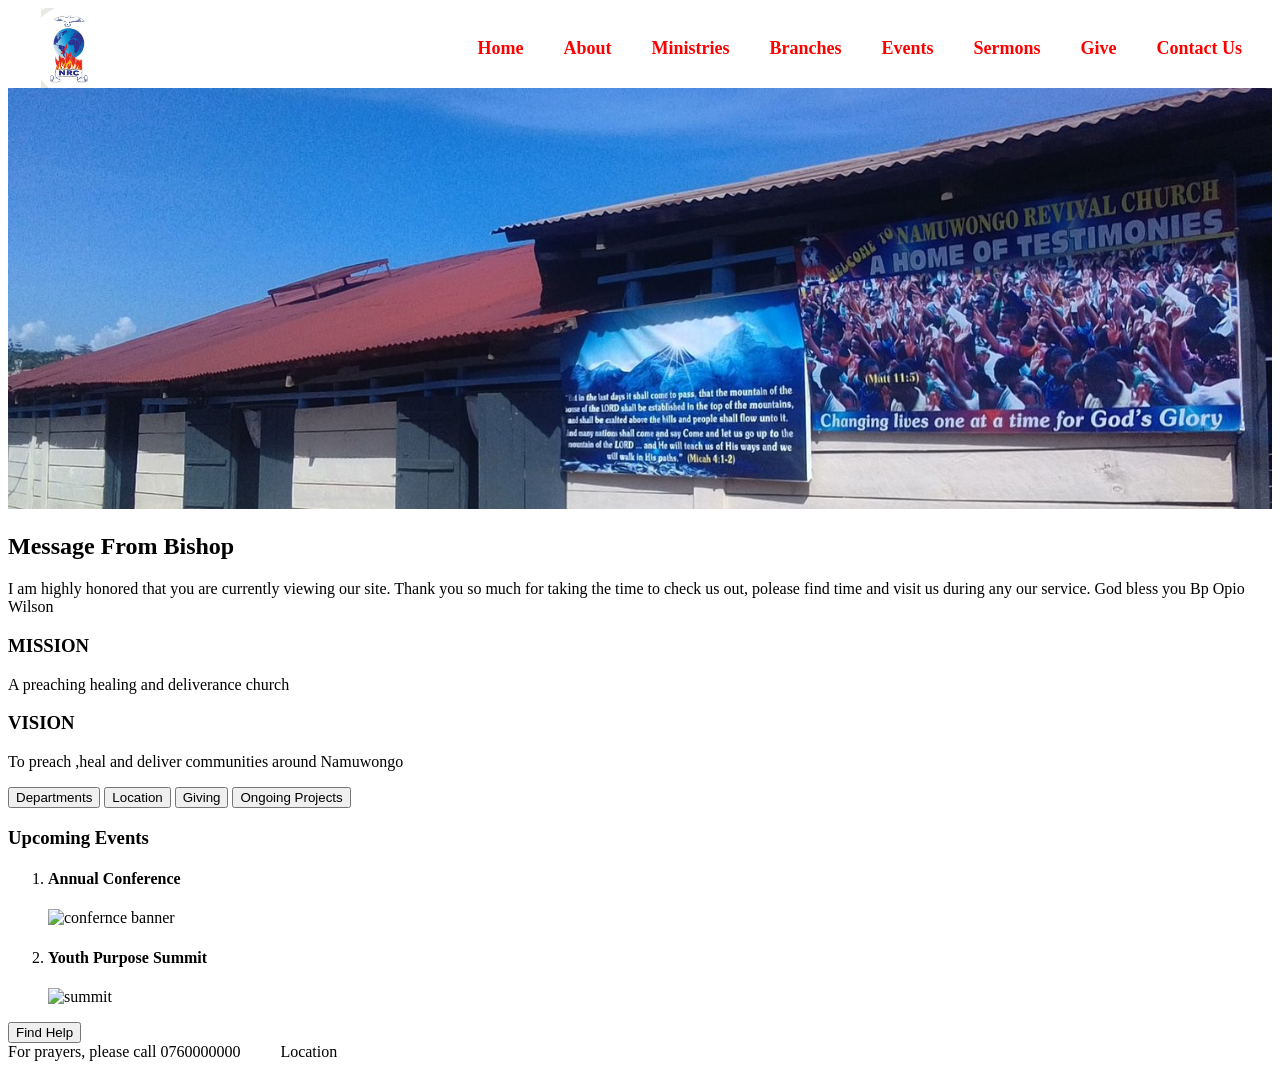
==== index.html @ 1cd3a107 "Initial NRC website" ====
<!doctype html>
<html lang="en">
  <head>
    <meta charset="UTF-8" />
    <meta name="viewport" content="width=device-width, initial-scale=1.0" />
    <title>Evangelical Revival Uganda</title>
    <link rel="stylesheet" href="style.css" />
  </head>
  <body>
    <div class="navigation-bar">
     <img class="logo" src="logo.jpeg" alt="church_logo" />
    <nav>
      <ul>
      <li>
        <a href="placeHolder">Home</a>
      </li>
      <li>
        <a href="placeHolder">About</a>
      </li>
       <li>
        <a href="placeHolder">Ministries</a>
      </li>
       <li>
        <a href="placeHolder">Branches</a>
      </li>
       <li>
        <a href="placeHolder">Events</a>
      </li>
       <li>
        <a href="placeHolder">Sermons</a>
      </li>
      <li>
        <a href="placeHolder">Give</a>
      </li>
       <li>
        <a href="placeHolder">Contact Us</a>
      </li>
      </ul>
    </nav>
  </div>
    <img class="church-banner" src="church.jpeg" alt="Church premises" />
    <h2>Message From Bishop</h2>
    <p>
      I am highly honored that you are currently viewing our site. Thank you so
      much for taking the time to check us out, polease find time and visit us
      during any our service. God bless you Bp Opio Wilson
    </p>
    <h3>MISSION</h3>
    <p>A preaching healing and deliverance church</p>
    <h3>VISION</h3>
    <p>To preach ,heal and deliver communities around Namuwongo</p>

    <a href= "departments.html"><button>Departments</button></a>
    <button>Location</button>
    <button >Giving</button>
    <button>Ongoing Projects</button>

    <h3>Upcoming Events</h3>
    <ol>
      <li><h4>Annual Conference</h4></li>
      <img class="conference" src="placeHolder" alt="confernce banner" />
      <li><h4>Youth Purpose Summit</h4></li>
      <img class="summit" src="placeholder" alt="summit" />
    </ol>
    <button class="help">Find Help</button>
    <ul>
    <li>For prayers, please call 0760000000</li>
    <li>Location</li>

  </body>
</html>
---- style.css ----
.navigation-bar {
  display: flex;
  flex-direction: raw;
  font-weight: bold;
  font-size: 18px;
  justify-content: space-between;
  padding-right: 30px;
}

.church-banner {
  width: 100%;
  height: auto;
  object-fit: cover;
}
.logo {
  width: 80px;
  height: 80px;
  object-fit: contain;
  padding-left: 20px;
}
.youth {
  height: 10%;
  width: 10%;
}

nav {
  display: flex;
  justify-content: center;
  align-items: center;
}

ul {
  display: flex;
  list-style: none;
  gap: 40px;
  margin: 0;
  padding: 0;
}

a {
  text-decoration: none;
  color: red;
}
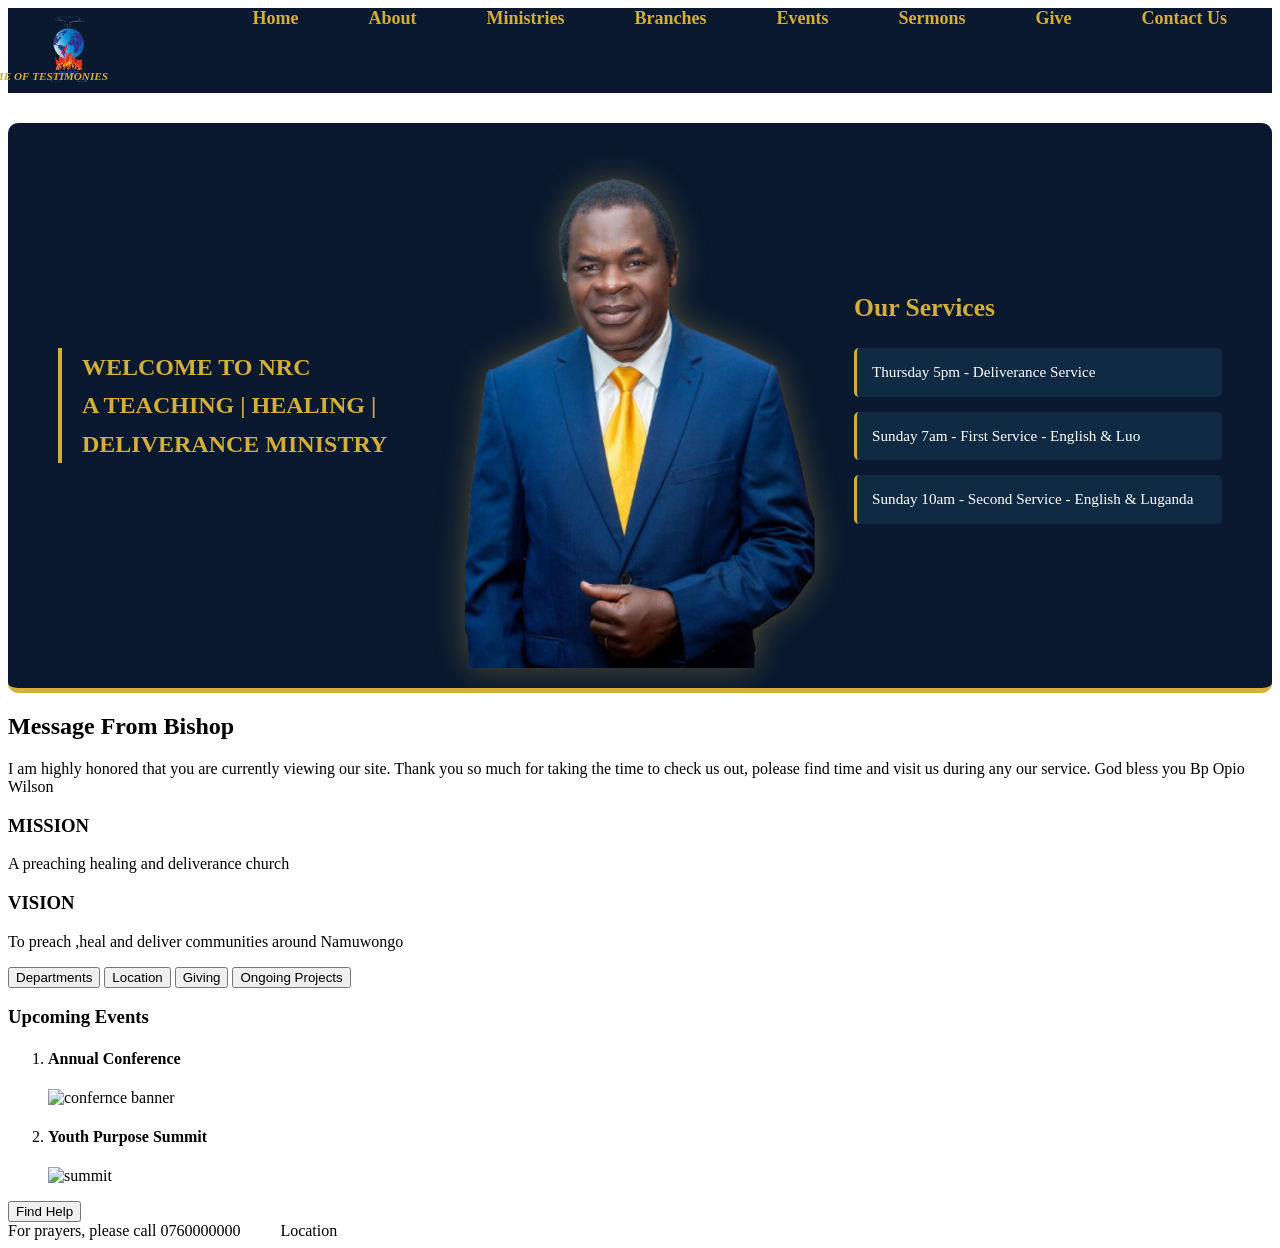
==== commit c20ad157: "Hero section" ====
--- a/index.html
+++ b/index.html
@@ -8,7 +8,10 @@
   </head>
   <body>
     <div class="navigation-bar">
-     <img class="logo" src="logo.jpeg" alt="church_logo" />
+      <div class="brand">
+     <img class="logo" src="logo-removebg.png" alt="church_logo" />
+     <P class="motto"> HOME OF TESTIMONIES</P>
+      </div>
     <nav>
       <ul>
       <li>
@@ -38,7 +41,18 @@
       </ul>
     </nav>
   </div>
-    <img class="church-banner" src="church.jpeg" alt="Church premises" />
+  <section class="hero">
+    <P class="welcome-message">WELCOME TO NRC <br>
+      A TEACHING | HEALING |<br> DELIVERANCE MINISTRY
+    </P>
+    <img class="bishop" src="Bp-removebg.png" alt="Lead Pastor" />
+    <section class="services">
+    <h2>Our Services</h2>
+    <p> Thursday 5pm - Deliverance Service</p>
+    <p>Sunday 7am - First Service - English & Luo</p>
+    <p>Sunday 10am - Second Service - English & Luganda</p>
+    </section>
+  </section>
     <h2>Message From Bishop</h2>
     <p>
       I am highly honored that you are currently viewing our site. Thank you so
--- a/style.css
+++ b/style.css
@@ -1,3 +1,17 @@
+.brand {
+  position: relative;
+  display: inline-block;
+}
+
+.motto {
+  position: absolute;
+  bottom: 0;
+  right: 0;
+  color: #d4af37;
+  font-size: 0.7rem;
+  font-style: italic;
+  white-space: nowrap;
+}
 .navigation-bar {
   display: flex;
   flex-direction: raw;
@@ -5,12 +19,66 @@
   font-size: 18px;
   justify-content: space-between;
   padding-right: 30px;
+  background-color: #0a192f;
+  margin-bottom: 30px;
+}
+.navigation-bar a {
+  color: #d4af37;
+  text-decoration: none;
+  padding: 10px 15px;
+  font-weight: bold;
+  transition: 0.3s;
+}
+.navigation-bar a:hover {
+  color: #ffffff;
+}
+navigation-bar a.active {
+  color: #d4af37;
+  border-bottom: 2px solid #d4af37;
+}
+.hero {
+  display: grid;
+  grid-template-columns: 1fr 1fr 1fr;
+  align-items: center;
+  background-color: #0a192f;
+  border-radius: 10px;
+  padding: 20px 50px;
+  gap: 30px;
+  border-bottom: 5px solid #d4af37;
+}
+.bishop {
+  justify-self: center;
+  width: 350px;
+  height: auto;
+  filter: drop-shadow(0 0 15px rgba(212, 175, 55, 0.35));
 }
 
-.church-banner {
-  width: 100%;
-  height: auto;
-  object-fit: cover;
+.welcome-message {
+  padding-left: 20px;
+  color: #d4af37;
+  font-family: Georgia, "Times New Roman", serif;
+  font-size: 1.5rem;
+  font-weight: bold;
+  line-height: 1.6;
+  border-left: 4px solid #d4af37;
+}
+.services {
+  padding: 10px 0;
+}
+.services h2 {
+  color: #d4af37;
+  font-size: 1.6rem;
+  margin-bottom: 25px;
+}
+.services p {
+  color: #ffffff;
+  font-size: 0.95rem;
+  line-height: 1.6;
+  margin-bottom: 15px;
+  padding: 12px 15px;
+  background-color: #112a43;
+  border-left: 3px solid #d4af37;
+  border-radius: 5px;
 }
 .logo {
   width: 80px;
@@ -23,12 +91,6 @@
   width: 10%;
 }
 
-nav {
-  display: flex;
-  justify-content: center;
-  align-items: center;
-}
-
 ul {
   display: flex;
   list-style: none;
@@ -36,8 +98,3 @@
   margin: 0;
   padding: 0;
 }
-
-a {
-  text-decoration: none;
-  color: red;
-}
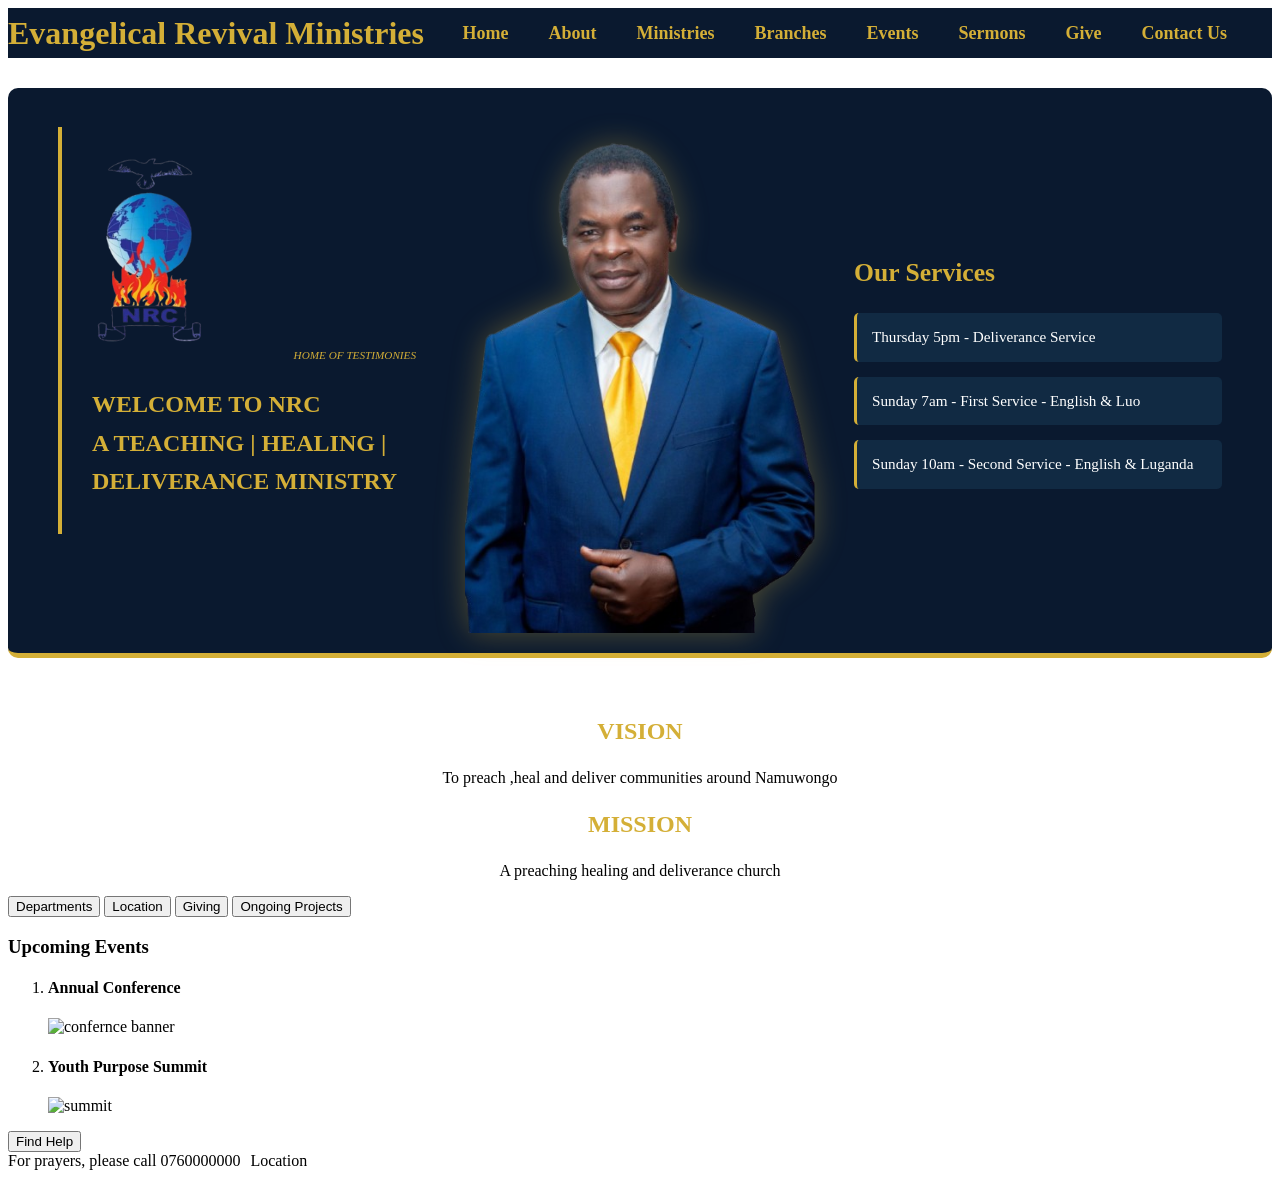
==== commit 19267ec1: "Hero update" ====
--- a/index.html
+++ b/index.html
@@ -9,8 +9,8 @@
   <body>
     <div class="navigation-bar">
       <div class="brand">
-     <img class="logo" src="logo-removebg.png" alt="church_logo" />
-     <P class="motto"> HOME OF TESTIMONIES</P>
+        <h1>Evangelical Revival Ministries</h1>
+     
       </div>
     <nav>
       <ul>
@@ -42,9 +42,15 @@
     </nav>
   </div>
   <section class="hero">
+    <section class="welcome-area">
+      <div class="logo-motto">
+    <img class="logo" src="logo-removebg.png" alt="church_logo" />
+    <P class="motto"> HOME OF TESTIMONIES</P>
+      </div>
     <P class="welcome-message">WELCOME TO NRC <br>
       A TEACHING | HEALING |<br> DELIVERANCE MINISTRY
     </P>
+  </section>
     <img class="bishop" src="Bp-removebg.png" alt="Lead Pastor" />
     <section class="services">
     <h2>Our Services</h2>
@@ -53,17 +59,12 @@
     <p>Sunday 10am - Second Service - English & Luganda</p>
     </section>
   </section>
-    <h2>Message From Bishop</h2>
-    <p>
-      I am highly honored that you are currently viewing our site. Thank you so
-      much for taking the time to check us out, polease find time and visit us
-      during any our service. God bless you Bp Opio Wilson
-    </p>
+   <section class="vision-mission">
+    <h3>VISION</h3>
+    <p>To preach ,heal and deliver communities around Namuwongo</p>
     <h3>MISSION</h3>
     <p>A preaching healing and deliverance church</p>
-    <h3>VISION</h3>
-    <p>To preach ,heal and deliver communities around Namuwongo</p>
-
+   </section>
     <a href= "departments.html"><button>Departments</button></a>
     <button>Location</button>
     <button >Giving</button>
--- a/style.css
+++ b/style.css
@@ -1,3 +1,6 @@
+body {
+  /* background-color: #0a192f; */
+}
 .brand {
   position: relative;
   display: inline-block;
@@ -17,10 +20,12 @@
   flex-direction: raw;
   font-weight: bold;
   font-size: 18px;
+  height: 50px;
   justify-content: space-between;
   padding-right: 30px;
   background-color: #0a192f;
   margin-bottom: 30px;
+  align-items: center;
 }
 .navigation-bar a {
   color: #d4af37;
@@ -60,7 +65,7 @@
   font-size: 1.5rem;
   font-weight: bold;
   line-height: 1.6;
-  border-left: 4px solid #d4af37;
+  /* border-left: 4px solid #d4af37; */
 }
 .services {
   padding: 10px 0;
@@ -80,12 +85,29 @@
   border-left: 3px solid #d4af37;
   border-radius: 5px;
 }
+
 .logo {
-  width: 80px;
-  height: 80px;
-  object-fit: contain;
-  padding-left: 20px;
+  width: 150px;
+  height: auto;
 }
+.logo-motto {
+  position: relative;
+}
+.logo-motto p {
+  position: absolute;
+  display: inline-block;
+  bottom: 0;
+  right: 0;
+  margin: 0;
+}
+.welcome-area {
+  display: flex;
+  flex-direction: column;
+  padding: 10px;
+  margin-bottom: 80px;
+  border-left: 4px solid #d4af37;
+}
+
 .youth {
   height: 10%;
   width: 10%;
@@ -94,7 +116,19 @@
 ul {
   display: flex;
   list-style: none;
-  gap: 40px;
+  gap: 10px;
   margin: 0;
   padding: 0;
 }
+h1 {
+  color: #d4af37;
+  font-size: 2rem;
+}
+.vision-mission {
+  margin-top: 60px;
+  text-align: center;
+}
+.vision-mission h3 {
+  color: #d4af37;
+  font-size: 24px;
+}
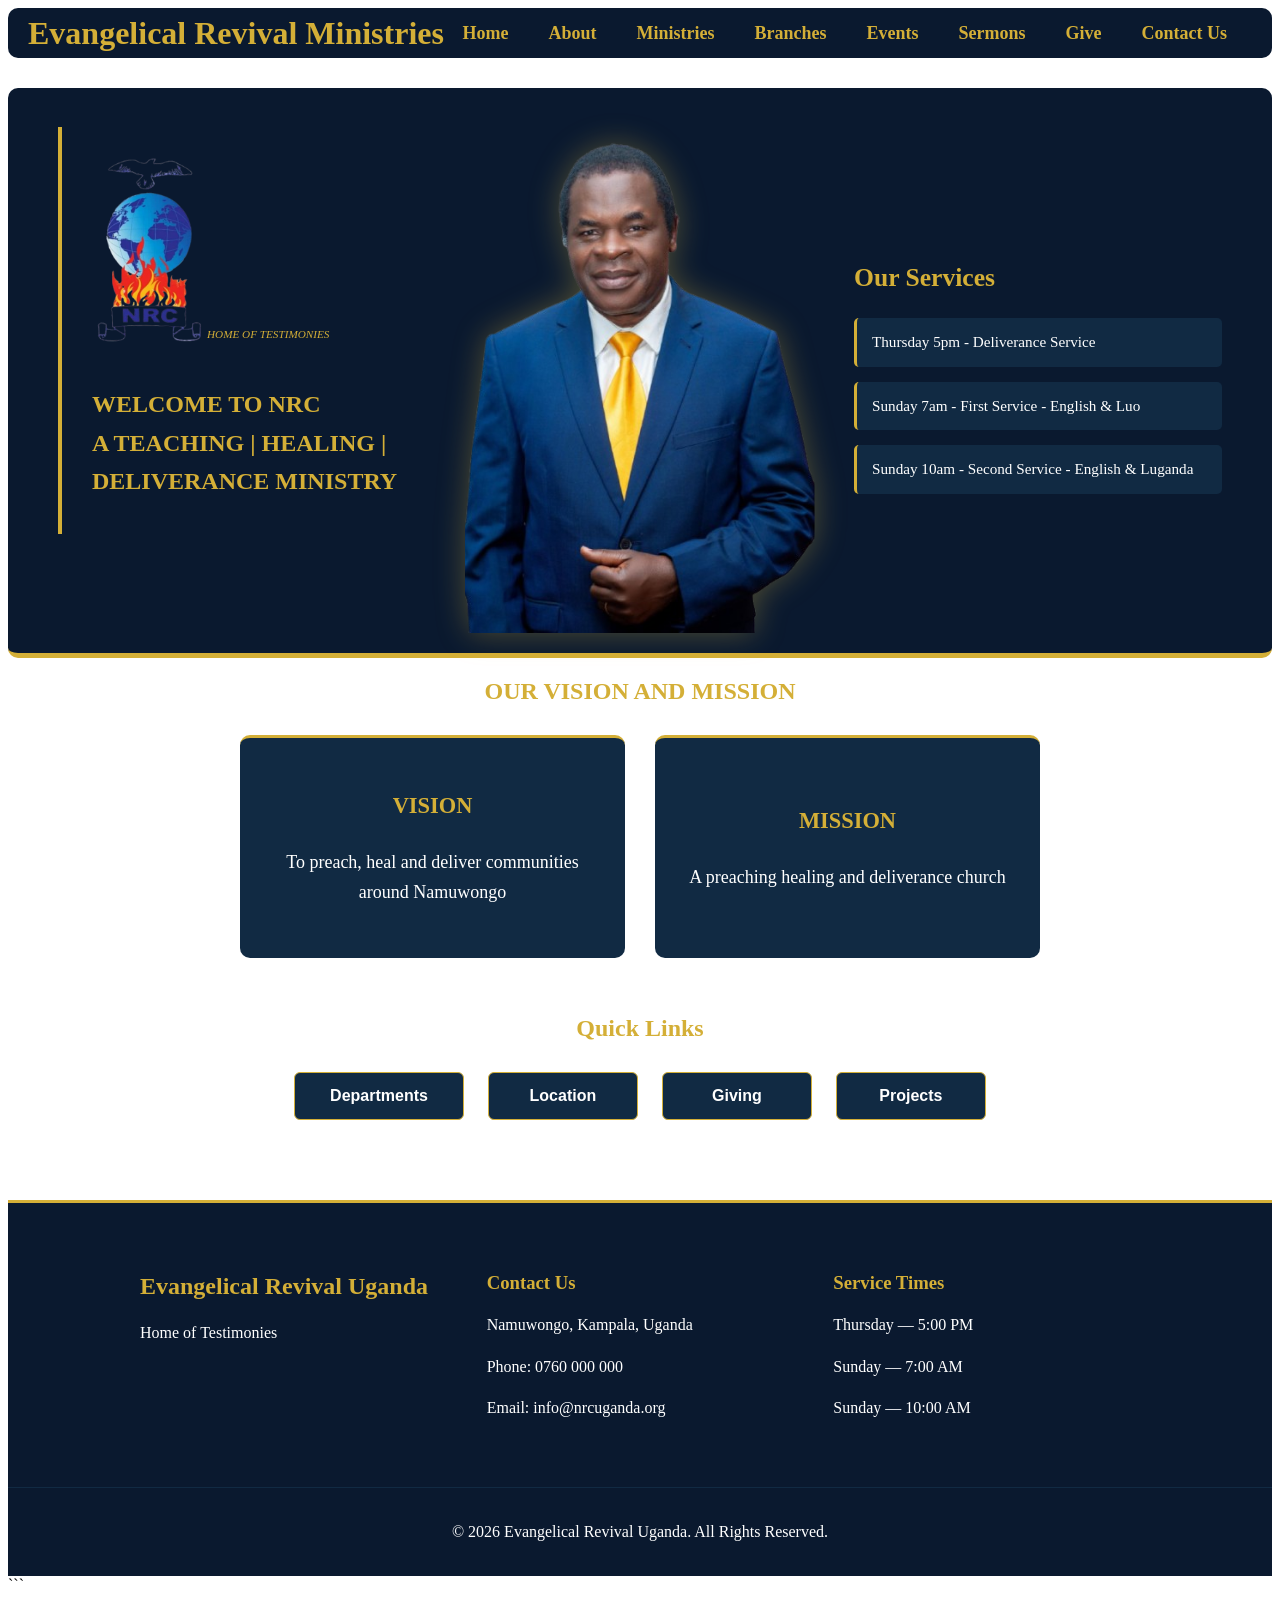
==== commit d2511b69: "footer design" ====
--- a/index.html
+++ b/index.html
@@ -59,28 +59,59 @@
     <p>Sunday 10am - Second Service - English & Luganda</p>
     </section>
   </section>
-   <section class="vision-mission">
+  <h2 class="vision-mission-statement"> OUR VISION AND MISSION </h2>
+  <section class="vision-mission">
+   <div class="card">
     <h3>VISION</h3>
-    <p>To preach ,heal and deliver communities around Namuwongo</p>
-    <h3>MISSION</h3>
+    <p>To preach, heal and deliver communities around Namuwongo</p>
+   </div>
+   <div class="card">
+   <h3>MISSION</h3>
     <p>A preaching healing and deliverance church</p>
-   </section>
+   </div>
+  </section>
+  <section class="quick-links">
+    <h2>Quick Links</h2>
+    <div class="quick-links-buttons"
     <a href= "departments.html"><button>Departments</button></a>
     <button>Location</button>
     <button >Giving</button>
-    <button>Ongoing Projects</button>
+    <button>Projects</button>
+  </div>
+  </section>
 
-    <h3>Upcoming Events</h3>
-    <ol>
-      <li><h4>Annual Conference</h4></li>
-      <img class="conference" src="placeHolder" alt="confernce banner" />
-      <li><h4>Youth Purpose Summit</h4></li>
-      <img class="summit" src="placeholder" alt="summit" />
-    </ol>
-    <button class="help">Find Help</button>
-    <ul>
-    <li>For prayers, please call 0760000000</li>
-    <li>Location</li>
+<footer class="footer">
+
+  <div class="footer-content">
+
+    <div class="footer-brand">
+      <h2>Evangelical Revival Uganda</h2>
+      <p>Home of Testimonies</p>
+    </div>
+
+    <div class="footer-contact">
+      <h3>Contact Us</h3>
+      <p>Namuwongo, Kampala, Uganda</p>
+      <p>Phone: 0760 000 000</p>
+      <p>Email: info@nrcuganda.org</p>
+    </div>
+
+    <div class="footer-services">
+      <h3>Service Times</h3>
+      <p>Thursday — 5:00 PM</p>
+      <p>Sunday — 7:00 AM</p>
+      <p>Sunday — 10:00 AM</p>
+    </div>
+
+  </div>
+
+  <div class="footer-bottom">
+    <p>&copy; 2026 Evangelical Revival Uganda. All Rights Reserved.</p>
+  </div>
+
+</footer>
+```
+
 
   </body>
 </html>
--- a/style.css
+++ b/style.css
@@ -26,6 +26,8 @@
   background-color: #0a192f;
   margin-bottom: 30px;
   align-items: center;
+  padding-left: 20px;
+  border-radius: 10px;
 }
 .navigation-bar a {
   color: #d4af37;
@@ -65,10 +67,9 @@
   font-size: 1.5rem;
   font-weight: bold;
   line-height: 1.6;
-  /* border-left: 4px solid #d4af37; */
 }
 .services {
-  padding: 10px 0;
+  margin-top: 10px;
 }
 .services h2 {
   color: #d4af37;
@@ -92,17 +93,19 @@
 }
 .logo-motto {
   position: relative;
+  width: 150px;
 }
 .logo-motto p {
   position: absolute;
-  display: inline-block;
-  bottom: 0;
-  right: 0;
+  top: 85%;
+  left: 90%;
   margin: 0;
+  white-space: nowrap;
 }
 .welcome-area {
   display: flex;
   flex-direction: column;
+  align-items: flex-start;
   padding: 10px;
   margin-bottom: 80px;
   border-left: 4px solid #d4af37;
@@ -124,11 +127,104 @@
   color: #d4af37;
   font-size: 2rem;
 }
+.vision-mission-statement {
+  color: #d4af37;
+  text-align: center;
+  margin-bottom: 30px;
+}
 .vision-mission {
+  display: grid;
+  grid-template-columns: 1fr 1fr;
+  gap: 30px;
+  margin: auto;
+  height: 200px;
+  max-width: 800px;
+}
+.card {
+  display: flex;
+  flex-direction: column;
+  justify-content: center;
+  background-color: #112a43;
+  color: white;
+  border-radius: 10px;
+  padding: 20px;
+  border-top: 3px solid #d4af37;
+  min-height: 180px;
+}
+.card h3 {
+  color: #d4af37;
+  text-align: center;
+  font-size: 1.4rem;
+  margin-bottom: 10px;
+}
+.card p {
+  color: #ffffff;
+  text-align: center;
+  line-height: 1.7;
+  font-size: 1rem;
+  font-size: 18px;
+}
+.quick-links {
+  text-align: center;
   margin-top: 60px;
-  text-align: center;
-}
-.vision-mission h3 {
-  color: #d4af37;
-  font-size: 24px;
-}
+}
+.quick-links h2 {
+  color: #d4af37;
+  margin-bottom: 30px;
+}
+.quick-links button {
+  background-color: #112a43;
+  color: #ffffff;
+  border: 1px solid #d4af37;
+  padding: 14px 35px;
+  border-radius: 6px;
+  font-size: 1rem;
+  font-weight: bold;
+  margin: 0 10px;
+  min-width: 150px;
+  cursor: pointer;
+}
+.quick-links button:hover {
+  background-color: #d4af37;
+  color: #0a192f;
+}
+.quick-links {
+  text-align: center;
+  margin-top: 60px;
+  display: flex;
+  flex-direction: column;
+  align-items: center;
+}
+.quick-link-buttons {
+  display: flex;
+  gap: 20px;
+  justify-content: center;
+  flex-wrap: wrap;
+}
+.footer {
+  background-color: #0a192f;
+  color: white;
+  margin-top: 80px;
+  border-top: 3px solid #d4af37;
+}
+.footer-content {
+  display: grid;
+  grid-template-columns: 1fr 1fr 1fr;
+  gap: 40px;
+  max-width: 1000px;
+  margin: 0 auto;
+  padding: 50px 30px;
+}
+.footer h2,
+.footer h3 {
+  color: #d4af37;
+}
+.footer p {
+  color: #ffffff;
+  line-height: 1.6;
+}
+.footer-bottom {
+  text-align: center;
+  padding: 15px;
+  border-top: 1px solid #112a43;
+}
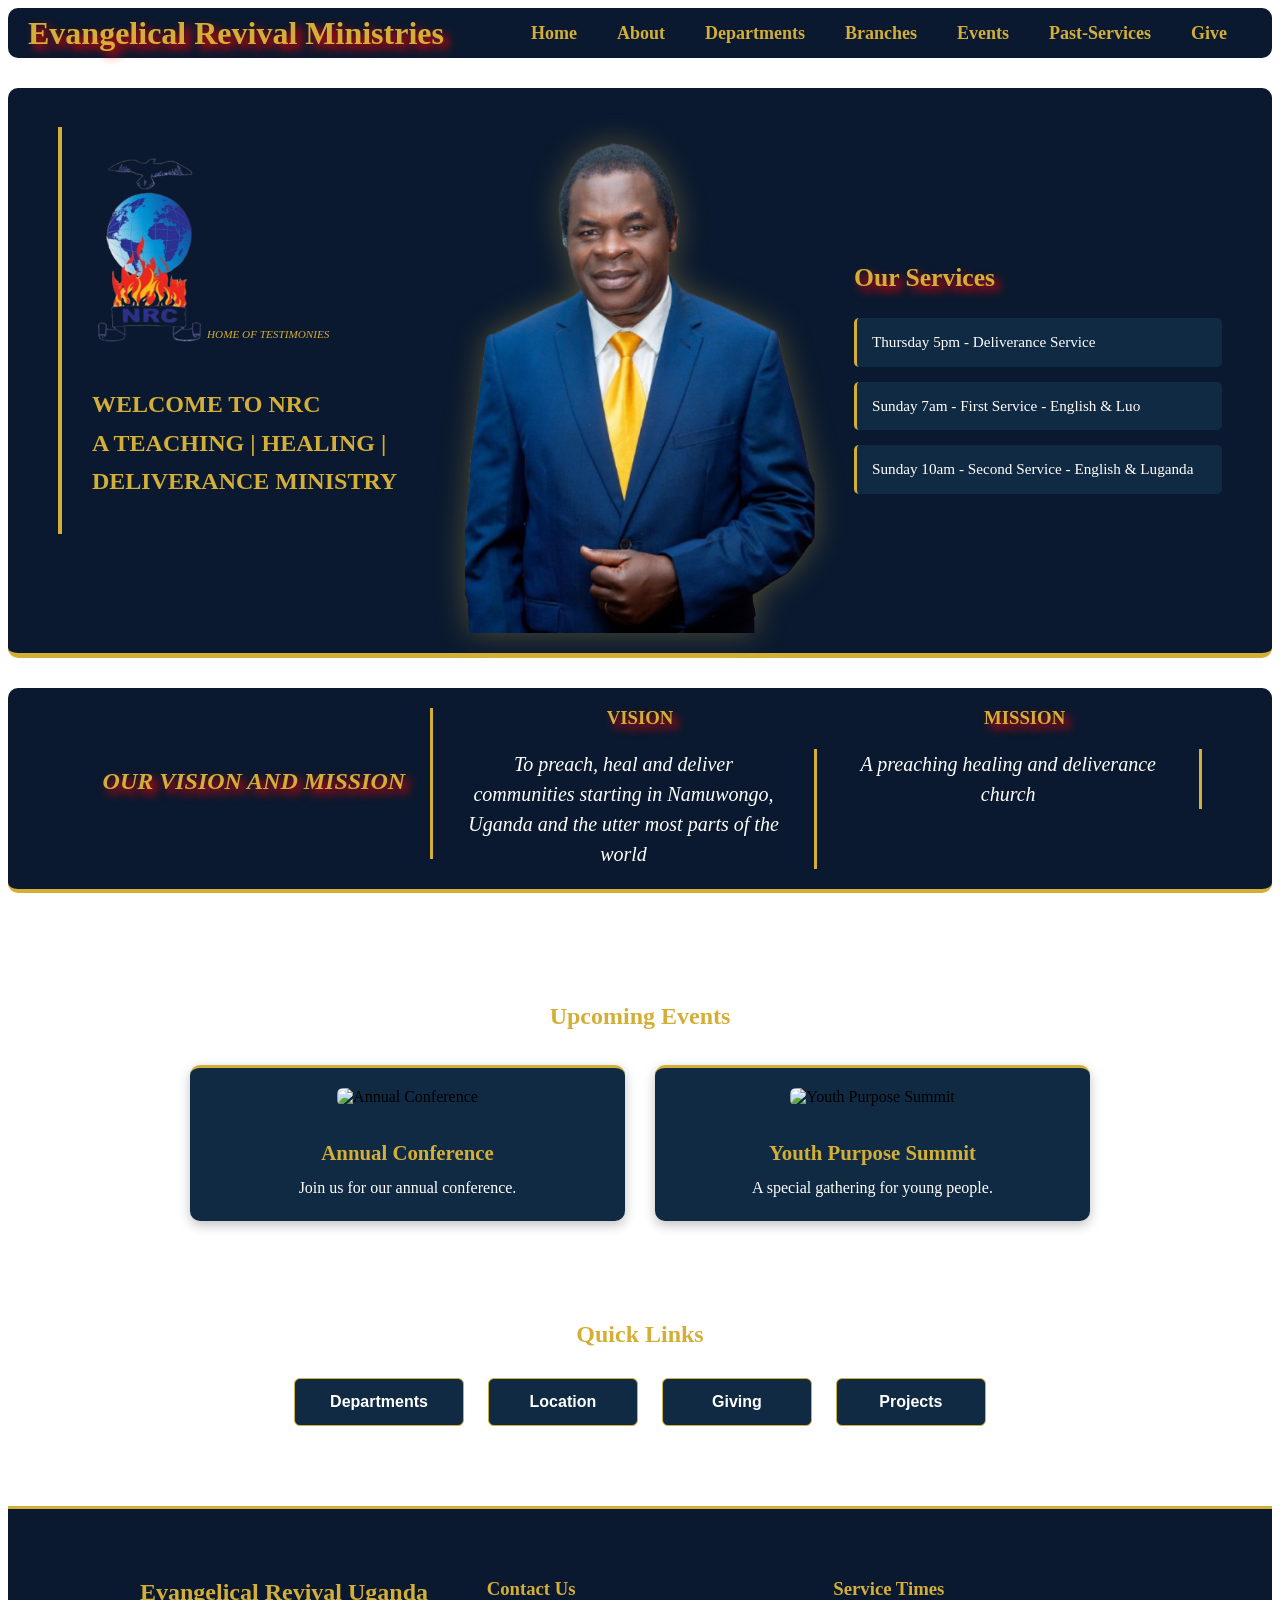
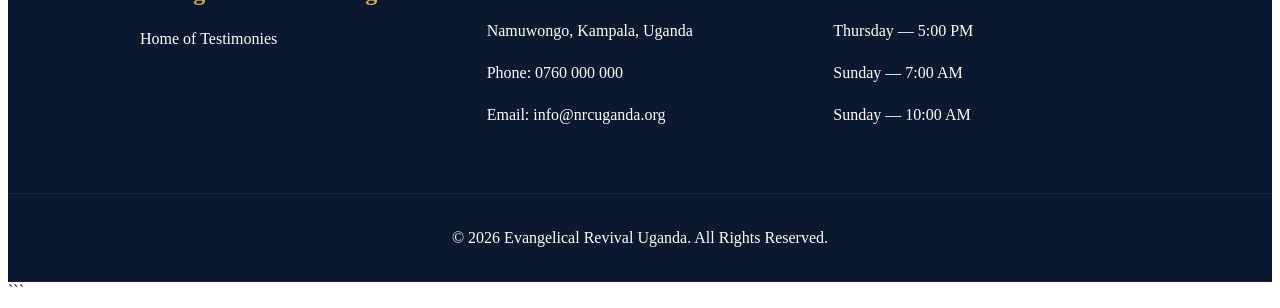
==== commit 48a5b9b2: "Vision-mission modification" ====
--- a/index.html
+++ b/index.html
@@ -21,7 +21,7 @@
         <a href="placeHolder">About</a>
       </li>
        <li>
-        <a href="placeHolder">Ministries</a>
+        <a href="placeHolder">Departments</a>
       </li>
        <li>
         <a href="placeHolder">Branches</a>
@@ -30,13 +30,10 @@
         <a href="placeHolder">Events</a>
       </li>
        <li>
-        <a href="placeHolder">Sermons</a>
+        <a href="https://www.youtube.com/@namuwongorevivalchurchugan3923">Past-Services</a>
       </li>
       <li>
         <a href="placeHolder">Give</a>
-      </li>
-       <li>
-        <a href="placeHolder">Contact Us</a>
       </li>
       </ul>
     </nav>
@@ -59,17 +56,39 @@
     <p>Sunday 10am - Second Service - English & Luganda</p>
     </section>
   </section>
+  <section class="vision-mission">
   <h2 class="vision-mission-statement"> OUR VISION AND MISSION </h2>
-  <section class="vision-mission">
    <div class="card">
     <h3>VISION</h3>
-    <p>To preach, heal and deliver communities around Namuwongo</p>
+    <p>To preach, heal and deliver communities starting
+       in Namuwongo, Uganda and the utter most parts of the world</p>
    </div>
    <div class="card">
    <h3>MISSION</h3>
     <p>A preaching healing and deliverance church</p>
    </div>
   </section>
+  
+<section class="upcoming-events">
+  <h2>Upcoming Events</h2>
+
+  <div class="event-cards">
+
+    <div class="event-card">
+      <img src="placeHolder" alt="Annual Conference">
+      <h3>Annual Conference</h3>
+      <p>Join us for our annual conference.</p>
+    </div>
+
+    <div class="event-card">
+      <img src="placeHolder" alt="Youth Purpose Summit">
+      <h3>Youth Purpose Summit</h3>
+      <p>A special gathering for young people.</p>
+    </div>
+
+  </div>
+</section>
+
   <section class="quick-links">
     <h2>Quick Links</h2>
     <div class="quick-links-buttons"
--- a/style.css
+++ b/style.css
@@ -4,6 +4,7 @@
 .brand {
   position: relative;
   display: inline-block;
+  text-shadow: 5px 5px 10px red;
 }
 
 .motto {
@@ -75,6 +76,7 @@
   color: #d4af37;
   font-size: 1.6rem;
   margin-bottom: 25px;
+  text-shadow: 5px 5px 10px red;
 }
 .services p {
   color: #ffffff;
@@ -111,11 +113,6 @@
   border-left: 4px solid #d4af37;
 }
 
-.youth {
-  height: 10%;
-  width: 10%;
-}
-
 ul {
   display: flex;
   list-style: none;
@@ -127,20 +124,44 @@
   color: #d4af37;
   font-size: 2rem;
 }
+
+.vision-mission {
+  display: grid;
+  grid-template-columns: 1fr 1fr 1fr;
+  padding-left: 70px;
+  padding-right: 70px;
+  gap: 30px;
+  margin-top: 30px;
+  background-color: #0a192f;
+  min-height: 200px;
+  border-bottom: 4px solid #d4af37;
+  border-radius: 10px;
+}
 .vision-mission-statement {
   color: #d4af37;
   text-align: center;
   margin-bottom: 30px;
-}
-.vision-mission {
-  display: grid;
-  grid-template-columns: 1fr 1fr;
-  gap: 30px;
-  margin: auto;
-  height: 200px;
-  max-width: 800px;
-}
-.card {
+  max-width: 400px;
+  border-right: 3px solid #d4af37;
+  font-style: oblique;
+  text-shadow: 5px 5px 10px red;
+  padding-top: 60px;
+}
+.vision-mission h3 {
+  color: #d4af37;
+  text-align: center;
+  text-shadow: 5px 5px 10px red;
+}
+.vision-mission p {
+  color: #ffffff;
+  text-align: center;
+  font-size: 20px;
+  font-style: italic;
+  line-height: 1.5;
+  border-right: 3px solid #d4af37;
+  padding-right: 30px;
+}
+/* .card {
   display: flex;
   flex-direction: column;
   justify-content: center;
@@ -163,7 +184,7 @@
   line-height: 1.7;
   font-size: 1rem;
   font-size: 18px;
-}
+} */
 .quick-links {
   text-align: center;
   margin-top: 60px;
@@ -201,6 +222,79 @@
   justify-content: center;
   flex-wrap: wrap;
 }
+
+.upcoming-events {
+  margin-top: 70px;
+  padding: 20px;
+}
+
+.upcoming-events h2 {
+  color: #d4af37;
+  text-align: center;
+  margin-bottom: 35px;
+}
+.event-cards {
+  display: grid;
+  grid-template-columns: 1fr 1fr;
+  gap: 30px;
+  max-width: 900px;
+  margin: 0 auto;
+}
+.event-card {
+  background-color: #112a43;
+  padding: 20px;
+  border-radius: 10px;
+  border-top: 3px solid #d4af37;
+  box-shadow: 0 4px 12px rgba(0, 0, 0, 0.25);
+  text-align: center;
+}
+.upcoming-events {
+  margin-top: 70px;
+  padding: 20px;
+}
+
+.upcoming-events h2 {
+  color: #d4af37;
+  text-align: center;
+  margin-bottom: 35px;
+}
+
+.event-cards {
+  display: grid;
+  grid-template-columns: 1fr 1fr;
+  gap: 30px;
+  max-width: 900px;
+  margin: 0 auto;
+}
+
+.event-card {
+  background-color: #112a43;
+  padding: 20px;
+  border-radius: 10px;
+  border-top: 3px solid #d4af37;
+  box-shadow: 0 4px 12px rgba(0, 0, 0, 0.25);
+  text-align: center;
+}
+
+.event-card img {
+  width: 100%;
+  height: 220px;
+  object-fit: cover;
+  border-radius: 6px;
+  margin-bottom: 15px;
+}
+
+.event-card h3 {
+  color: #d4af37;
+  font-size: 1.3rem;
+  margin-bottom: 10px;
+}
+
+.event-card p {
+  color: #ffffff;
+  line-height: 1.6;
+  margin: 0;
+}
 .footer {
   background-color: #0a192f;
   color: white;
